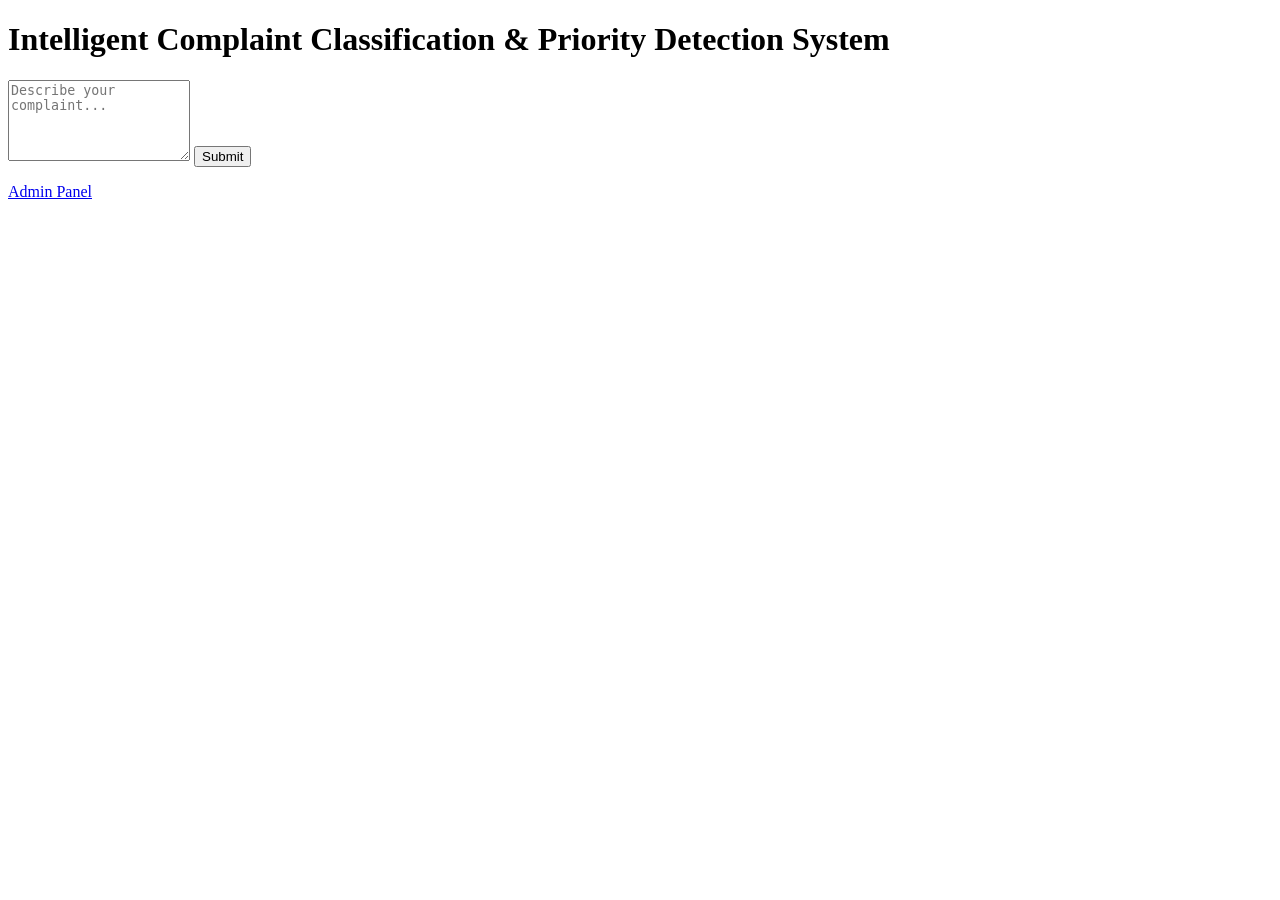
==== app/static/index.html @ 7624739c "Initial commit" ====
<!DOCTYPE html>
<html lang="en">
<head>
<meta charset="UTF-8">
<title>Complaint System</title>
<link rel="stylesheet" href="/static/style.css">
</head>
<body>
  <div class="container">
    <h1>Intelligent Complaint Classification &amp; Priority Detection System</h1>
    <textarea id="complaintText" rows="5" placeholder="Describe your complaint..."></textarea>
    <button onclick="submitComplaint()">Submit</button>
    <div id="result"></div>
    <p class="admin-link"><a href="/admin">Admin Panel</a></p>
  </div>
  <script src="/static/script.js"></script>
</body>
</html>
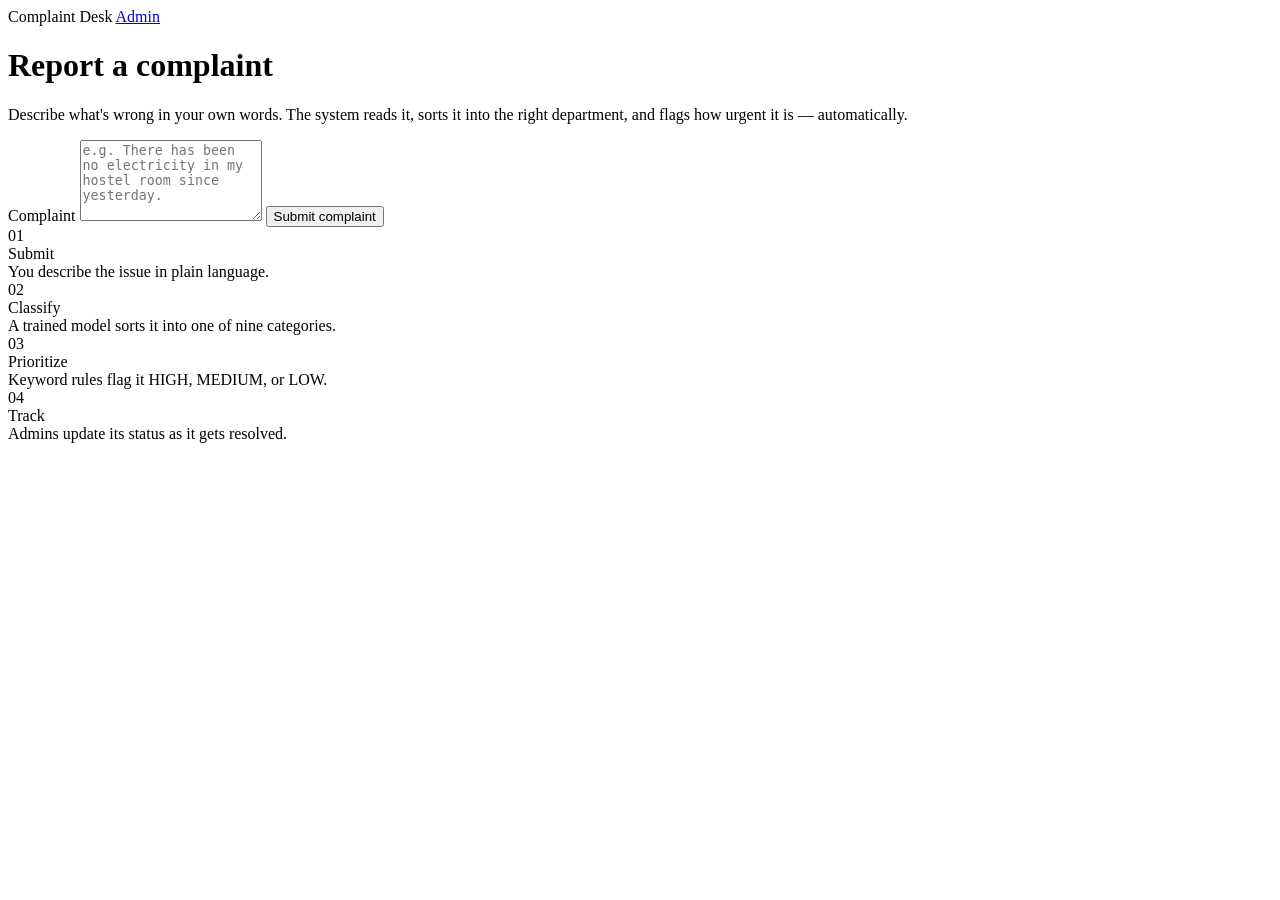
==== commit d2061d0b: "Redesign UI" ====
--- a/app/static/index.html
+++ b/app/static/index.html
@@ -2,17 +2,54 @@
 <html lang="en">
 <head>
 <meta charset="UTF-8">
-<title>Complaint System</title>
+<meta name="viewport" content="width=device-width, initial-scale=1">
+<title>Complaint Desk</title>
 <link rel="stylesheet" href="/static/style.css">
 </head>
 <body>
-  <div class="container">
-    <h1>Intelligent Complaint Classification &amp; Priority Detection System</h1>
-    <textarea id="complaintText" rows="5" placeholder="Describe your complaint..."></textarea>
-    <button onclick="submitComplaint()">Submit</button>
-    <div id="result"></div>
-    <p class="admin-link"><a href="/admin">Admin Panel</a></p>
+  <div class="topbar">
+    <span class="mark">Complaint Desk</span>
+    <a href="/admin">Admin</a>
   </div>
+
+  <div class="page">
+    <div class="intro">
+      <h1>Report a complaint</h1>
+      <p>Describe what's wrong in your own words. The system reads it, sorts it into the right department, and flags how urgent it is — automatically.</p>
+    </div>
+
+    <div class="form-panel">
+      <label for="complaintText">Complaint</label>
+      <textarea id="complaintText" rows="5" placeholder="e.g. There has been no electricity in my hostel room since yesterday."></textarea>
+      <button onclick="submitComplaint()">Submit complaint</button>
+
+      <div id="result"></div>
+    </div>
+
+    <div class="flow">
+      <div class="flow-step">
+        <div class="num">01</div>
+        <div class="step-title">Submit</div>
+        <div class="step-desc">You describe the issue in plain language.</div>
+      </div>
+      <div class="flow-step">
+        <div class="num">02</div>
+        <div class="step-title">Classify</div>
+        <div class="step-desc">A trained model sorts it into one of nine categories.</div>
+      </div>
+      <div class="flow-step">
+        <div class="num">03</div>
+        <div class="step-title">Prioritize</div>
+        <div class="step-desc">Keyword rules flag it HIGH, MEDIUM, or LOW.</div>
+      </div>
+      <div class="flow-step">
+        <div class="num">04</div>
+        <div class="step-title">Track</div>
+        <div class="step-desc">Admins update its status as it gets resolved.</div>
+      </div>
+    </div>
+  </div>
+
   <script src="/static/script.js"></script>
 </body>
 </html>
